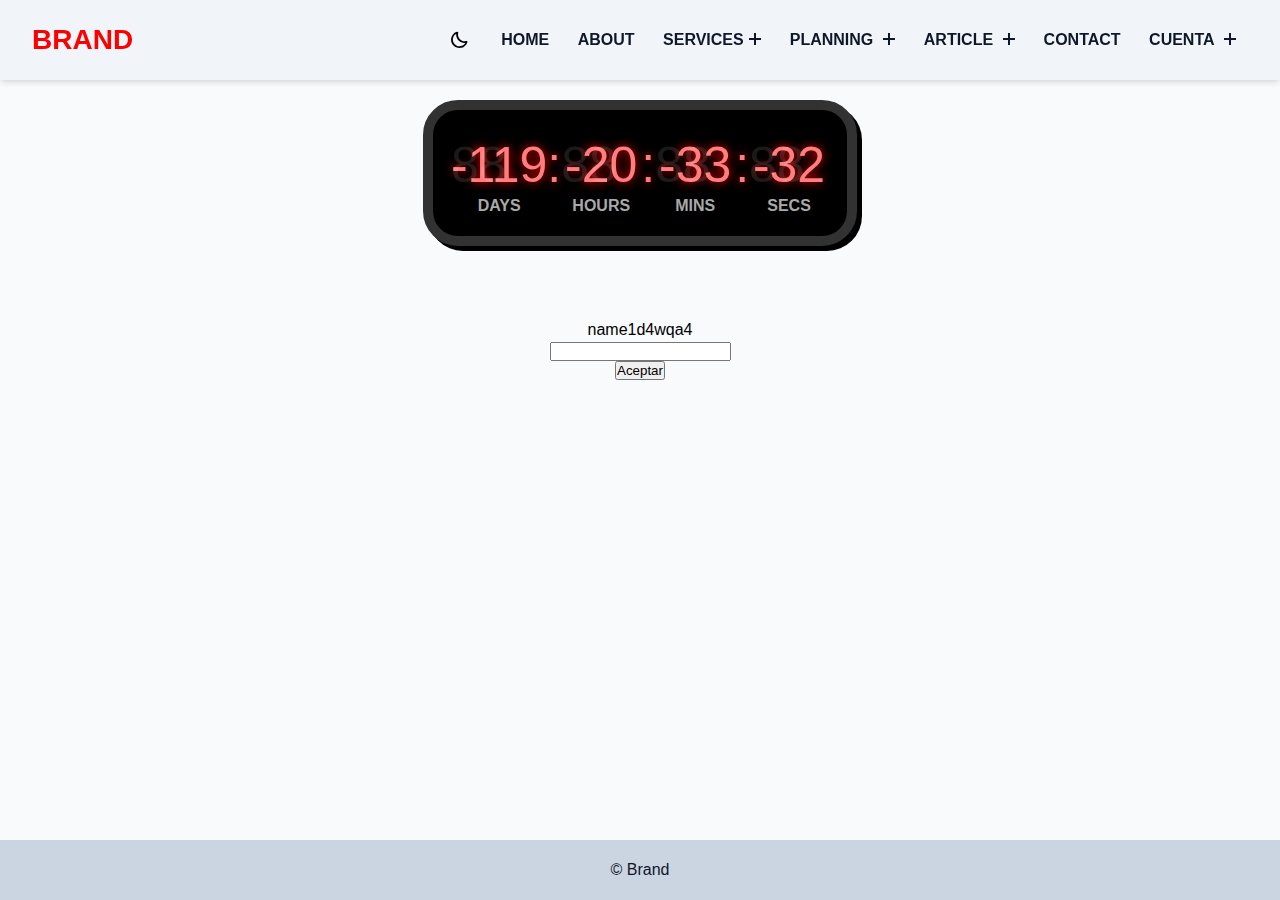
==== ar1.html @ 49c63d5c "Add files via upload" ====
<!DOCTYPE html>
<html lang="en" data-theme="light">

<head>
    <meta charset="utf-8">
    <meta http-equiv="X-UA-Compatible" content="IE=edge">
    <meta name="viewport" content="width=device-width, initial-scale=1">
    <title>Document</title>
    <!-- Inicial script -->
    <script src="./js/components/toggleTheme/InicialThemeUser.js"></script>
    <!-- ------------------------------------------------------------------------------------------------------------------------ -->

    <!-- CDN CSS -->
    <script src="https://kit.fontawesome.com/cac5cb4726.js" crossorigin="anonymous"></script>
    <link href='https://unpkg.com/boxicons@2.1.4/css/boxicons.min.css' rel='stylesheet'>
    <link rel="stylesheet" type="text/css" href="https://cdn.jsdelivr.net/npm/toastify-js/src/toastify.min.css">
    <!-- ------------------------------------------------------------------------------------------------------------------------ -->

    <!-- Global CSS -->
    <link rel="stylesheet" href="./css/all.css">
    <link rel="stylesheet" href="./css/components/toTheTop.css">
    <link rel="stylesheet" href="./css/components/footer.css">
    <link rel="stylesheet" href="./css/components/toggleTheme.css">
    <link rel="stylesheet" href="./css/components/modal.css">
    <link rel="stylesheet" href="./css/components/loader.css">
    <link rel="stylesheet" type="text/css" href="./css/components/navbar.css">
    <!-- ------------------------------------------------------------------------------------------------------------------------ -->

    <!-- CSS -->
    <link rel="stylesheet" href="./css/index.css">
    <!-- ------------------------------------------------------------------------------------------------------------------------ -->

</head>
<style>
    table {
        border-collapse: collapse;
        width: 100%;
        table-layout: fixed;
    }

    tr:nth-child(even) {
        background: #f1f7f8;
    }

    th,
    td {
        border: 1px solid #a0c8cf;
        padding: .75rem;
        text-align: center;
    }

    th {
        background: #74afb9;
        color: #fff;
    }

    td {
        white-space: nowrap;
        overflow: hidden;
        text-overflow: ellipsis;
    }
</style>

<body>
    <div id="loader-container">
        <div id="loader"></div>
    </div>
    <!-- Section: Header -->
    <header class="header">
        <div class="container">
            <section class="wrapper">
                <h2><a href="index.html" class="brand">Brand</a></h2>

                <button type="button" class="btn-open-close opened-menu">
                    <i class="size-icon fa-solid fa-bars"></i>
                </button>

                <div class="overlay"></div>
                <nav class="navbar">
                    <div class="container-btn">

                        <button type="button" class="btn-open-close closed-menu">
                            <i class="size-icon fa-solid fa-xmark"></i>
                        </button>
                        <button class="dark-mode-btn" aria-label="Activar modo oscuro">
                            <i class='bx bx-sun'></i>
                        </button>
                        <button class="light-mode-btn" aria-label="Activar modo claro">
                            <i class='bx bx-moon'></i>
                        </button>
                    </div>
                    <ul class="menu">
                        <li class="menu-item"><a href="index.html">Home</a></li>
                        <li class="menu-item"><a href="#">About</a></li>
                        <li class="menu-item menu-item-has-children">
                            <a href="#" data-toggle="sub-menu">Services<i class="expand"></i></a>
                            <ul class="sub-menu">
                                <li class="menu-item"><a href="#">Web Design</a></li>
                                <li class="menu-item"><a href="#">Web Development</a></li>
                                <li class="menu-item"><a href="#">Brand Marketing</a></li>
                                <li class="menu-item"><a href="#">SEO and Optimizing</a></li>
                            </ul>
                        </li>
                        <li class="menu-item menu-item-has-children">
                            <a href="#" data-toggle="sub-menu">Planning <i class="expand"></i></a>
                            <ul class="sub-menu">
                                <li class="menu-item"><a href="#">Basic Plan</a></li>
                                <li class="menu-item"><a href="#">Standard Plan</a></li>
                                <li class="menu-item"><a href="#">Premium Plan</a></li>
                                <li class="menu-item"><a href="#">Professional Plan</a></li>
                            </ul>
                        </li>
                        <li class="menu-item menu-item-has-children">
                            <a href="#" data-toggle="sub-menu">Article <i class="expand"></i></a>
                            <ul class="sub-menu">
                                <li class="menu-item"><a href="#">Article One</a></li>
                                <li class="menu-item"><a href="#">Article Two</a></li>
                                <li class="menu-item"><a href="#">Article Three</a></li>
                                <li class="menu-item"><a href="#">Article Four</a></li>
                                <li class="menu-item"><a href="#">Article Five</a></li>
                                <li class="menu-item"><a href="#">Article Six</a></li>
                                <li class="menu-item"><a href="#">Article Seven</a></li>
                            </ul>
                        </li>
                        <li class="menu-item"><a href="#">Contact </a></li>
                        <li class="menu-item menu-item-has-children">
                            <a href="#" data-toggle="sub-menu">Cuenta <i class="expand"></i></a>
                            <ul class="sub-menu">
                                <li class="menu-item open-login logged-out"><a href="#">Iniciar sesion</a></li>
                                <li class="menu-item open-signup logged-out"><a href="#">Crear cuenta</a></li>
                                <li class="menu-item logged-in"><a href="profile.html"><i class="fa-solid fa-user"></i>
                                        Perfil</a></li>
                                <li class="menu-item logged-in" id="logout"><a href="#"><i
                                            class="fa-solid fa-right-from-bracket"></i> Cerrar sesion</a></li>
                            </ul>
                        </li>
                    </ul>
                </nav>
            </section>
        </div>
    </header>

    <div class="modal-container-login">
        <div class="modal-login modal-close-login">
            <p class="close-login"><i class="fa-solid fa-xmark"></i></p>
            <div class="modal-text-login">
                <form action="" id="login-form">
                    <div>
                        <label for="email">Email:</label>
                        <input type="email" id="login-email" placeholder="Email" required>
                    </div>
                    <div>
                        <label for="password">Password:</label>
                        <input type="password" id="login-password" placeholder="Password" required>
                    </div>
                    <div>
                        <button type="submit">Login</button>
                    </div>
                </form>
            </div>
        </div>
    </div>

    <div class="modal-container-signup">
        <div class="modal-signup modal-close-signup">
            <p class="close-signup"><i class="fa-solid fa-xmark"></i></p>
            <div class="modal-text-signup">
                <form action="" id="signup-form">
                    <div>
                        <label for="name">Name:</label>
                        <input title="Nombre" type="text" id="signup-name" placeholder="Name" required minlength="2"
                            maxlength="20">
                    </div>
                    <div>
                        <label for="email">Email:</label>
                        <input title="Email" type="email" id="signup-email" placeholder="Email" required>
                    </div>
                    <div>
                        <label for="password">Password:</label>
                        <input title="Contraseña" type="password" id="signup-password" placeholder="Password" required>
                    </div>
                    <div>
                        <button type="submit">Sign up</button>
                    </div>
                </form>
            </div>
        </div>
    </div>

    <section class="section1">
        <!-- <p class="countdown">
            <span id="dayElement">00</span>:
            <span id="hourElement">00</span>:
            <span id="minElement">00</span>:
            <span id="secElement">00</span>
        </p>
        <h1 id="timeOut"></h1> -->
        <!-- <h1 id="show">Todos los usuarios son: </h1>
        <br>
        <div id="show2"></div>
        <input id="ed" type="text">
        <button id="emailEdit">Editar</button>
        <button style="display: none;" id="ace">Aceptar</button> -->

        <div id="containerValue">
            <p class="countdown">
                <span id="dayElement">00</span>:
                <span id="hourElement">00</span>:
                <span id="minElement">00</span>:
                <span id="secElement">00</span>
            </p>
            <h1 id="timeOut"></h1>
            <br><br>
            <img width="300"
                src="https://www.salonlfc.com/wp-content/uploads/2018/01/image-not-found-1-scaled-1150x647.png" alt="">
            <br>
            <p>name1d4wqa4</p>
            <input id="inputNumber" type="number" required>
            <button id="btnNumber">Aceptar</button>
            <div class="numeros">
                <div id="results">

                </div>
                <div>
                    <p id="num"></p>
                </div>
            </div>
        </div>
        <br>
        <table id="tr">
            <tr id="td">

            </tr>

        </table>

    </section>

    <div class="go-top-container">
        <div class="go-top-button">
            <i class="fa-solid fa-chevron-up"></i>
        </div>
    </div>

    <footer class="footer">
        <div class="container-footer">
            <span class="text-muted"><a href="#">&copy; Brand</a></span>
        </div>
    </footer>

    <!-- CDN JS -->
    <script type="text/javascript" src="https://cdn.jsdelivr.net/npm/toastify-js"></script>
    <!-- ------------------------------------------------------------------------------------------------------------------------ -->

    <!-- Global JS -->
    <script type="module" src="./js/app.js"></script>
    <script type="module" src="./js/App/firebase.js"></script>
    <script src="./js/components/toTheTop/toTheTop.js"></script>
    <script src="./js/components/navbar/navbar.js" defer></script>
    <script src="./js/components/modal/modal.js"></script>
    <script src="./js/components/loader/loader.js"></script>
    <script defer src="./js/components/toggleTheme/toggleTheme.js"></script>
    <!-- ------------------------------------------------------------------------------------------------------------------------ -->

    <!-- JS -->
    <script type="module" src="./js/main.js"></script>
    <!-- ------------------------------------------------------------------------------------------------------------------------ -->

</body>

</html>
---- css/all.css ----
:root {
    --theme-color: #f8fafc;
    --second-theme-color: #f1f5f9;
    --third-theme-color: #e2e8f0;
    --navbar-hover: #cbd5e1;
    --footer-background-color: #cbd5e1;

    --primary-color: #124f88;
    --secondary-color: #f7c331;
    --text-color-inverse: white;
    --text-color: #0f172a;
    --navbar-shallow-color: #e5e5e5;
    --menu-mobile-background-color: #3a4460;

    --accent-color: var(--primary-color);
    --primary-color-inverse: black;

    --transition: .3s ease;
    color-scheme: light;

    --users: rgb(235, 235, 235);
}

:root[data-theme="dark"] {
    --theme-color: #1e293b;
    --second-theme-color: #0f172a;
    --third-theme-color: var(--theme-color);
    --navbar-hover: #334155;
    --footer-background-color: var(--second-theme-color);


    --primary-color: #243043;
    --secondary-color: #9dc8db;
    --text-color: #f1f5f9;
    --text-color-inverse: var(--text-color);
    --navbar-shallow-color: #e5e5e5;
    --menu-mobile-background-color: #18213e;

    --accent-color: var(--secondary-color);

    color-scheme: dark;

    --users: rgb(7, 11, 66);
}


html {
    font-size: 100%;
    -webkit-box-sizing: border-box;
    box-sizing: border-box;
    scroll-behavior: smooth;
    /* background-color: var(--theme-color);
    transition: var(--transition); */
    position: relative;
    min-height: 100%;
}

*, *::before, *::after {
    padding: 0;
    margin: 0;
    -webkit-box-sizing: border-box;
    box-sizing: border-box;
    *list-style: none;
    *list-style-type: none;
    text-decoration: none;
    -webkit-font-smoothing: antialiased;
    -moz-osx-font-smoothing: grayscale;
    text-rendering: optimizeLegibility;
    -webkit-tap-highlight-color: rgba(0, 0, 0, 0);
}

body {
    font-family: Arial, Helvetica, sans-serif;
    *font-family: inter, Tahoma, Geneva, Verdana, sans-serif;
    font-size: 1rem;
    font-weight: 400;
    line-height: 1.5;
    *color: var(--text-color);
    background: var(--theme-color);
    transition: var(--transition);
}

body.scrolling {
    overflow-y: hidden
}
---- css/components/toTheTop.css ----
.go-top-container {
    position: fixed;
    bottom: 4rem;
    right: 4rem;
    width: 4.6rem;
    height: 4.6rem;
    z-index: 100;
}

.go-top-button {
    width: 0rem;
    height: 0rem;
    background: var(--primary-color);
    border-radius: 50%;
    cursor: pointer;
    transition: .2s;
    top: 50%;
    left: 50%;
    transform: translate(-50%, -50%);
    z-index: 10;
}

.go-top-button i {
    position: absolute;
    font-size: 1.6rem;
    top: 50%;
    left: 50%;
    transform: translate(-50%, -50%) scale(0);
    color: rgb(255, 255, 255);
    transition: .2s;
}

.show {
    z-index: 10;
}

.show .go-top-button {
    animation: popop .3s ease-in-out;
    width: 4.6rem;
    height: 4.6rem;
    z-index: 11;
}

.show i {
    transform: translate(-50%, -50%) scale(1);
}

@keyframes popop {
    0% {
        width: 0rem;
        height: 0rem;
    }

    50% {
        width: 6rem;
        height: 6rem;
    }

    100% {
        width: 4.6rem;
        height: 4.6rem;
    }
}

@media screen and (max-width: 900px) {
    .go-top-container {
        bottom: 0rem;
        right: 0rem;
        width: 2.6rem;
        height: 2.6rem;
    }

    .show .go-top-button {
        width: 2.6rem;
        height: 2.6rem;
    }

    .show .go-top-button {
        animation: popop2 .3s ease-in-out;
        width: 2.6rem;
        height: 2.6rem;
    }

    .go-top-button i {
        font-size: 1.2em;
    }

    @keyframes popop2 {
        0% {
            width: 0rem;
            height: 0rem;
        }

        50% {
            width: 4rem;
            height: 4rem;
        }

        100% {
            width: 2.6rem;
            height: 2.6rem;
        }
    }
}
---- css/components/footer.css ----
.footer {
    bottom: 0;
    position: absolute;
    width: 100%;
    height: 60px;
    background: var(--footer-background-color);
    transition: var(--transition);
    text-align: center;
}

.container-footer {
    width: 100%;
    height: 100%;
    justify-content: center;
    display: flex;
    align-items: center;
}

.footer a {
    transition: var(--transition);
    color: var(--text-color);
    text-decoration: none;
}
---- css/components/toggleTheme.css ----
.dark-mode-btn, .light-mode-btn {
    border: none;
    padding: 0;
    background: none;
    cursor: pointer;
    *position: absolute;
    *right: 0;
    height: 100%;

    display: flex;
    align-items: center;

    *margin-left: 20px;
    margin-right: 20px;
    font-size: 20px;

    *background-color: rgb(255, 59, 10);
}

@media only screen and (max-width:992px) {
    .dark-mode-btn, .light-mode-btn {
        font-size: 28px;
    }
}

:root[data-theme="light"] .dark-mode-btn{
    display: none;
}

:root[data-theme="dark"] .light-mode-btn{
    display: none;
}
---- css/components/modal.css ----
#login-form, #signup-form {
    display: flex;
    flex-direction: column;
}

.modal-container-login, .modal-container-signup {
    opacity: 0;
    visibility: hidden;
    position: fixed;
    z-index: 1000;
    width: 100%;
    height: 100vh;
    top: 0;
    left: 0;
    background: rgba(0, 0, 0, 0.5);
    display: flex;
    justify-content: center;
    align-items: center;
}

.modal-login, .modal-signup {
    width: 40%;
    max-width: 500px;
    height: 50%;
    max-height: 700px;
    background-color: white;
    text-align: center;
    display: flex;
    flex-direction: column;
    justify-content: space-evenly;
    position: relative;
    transition: transform 1s;
    transform: translateY(-10%);
    border-radius: 10px;

}

.close-login, .close-signup {
    display: flex;
    justify-content: center;
    align-items: center;
    position: absolute;
    top: 5px;
    right: 5px;
    width: 30px;
    height: 30px;
    background-color: #c44a4a;
    color: #fff;
    line-height: 25px;
    cursor: pointer;
    border-radius: 50%;
    transition: background .3s;
}

.close-login:hover, .close-signup:hover {
    background-color: red;
}

.modal-close-login, .modal-close-signup {
    transform: translateY(-200%);
}

@media screen and (max-width: 600px) {
    .modal-login, .modal-signup {
        width: 95%;
    }

    .close-login, .close-signup {
        width: 23px;
        height: 23px;
        font-size: 15px;
    }
}
---- css/components/loader.css ----
#loader-container, #loader-container2 {
    background-color: rgba(150, 147, 147, 0.9);
    height: 100%;
    width: 100%;
    position: fixed;
    top: 0;
    -webkit-transition: all 1s ease;
    -o-transition: all 1s ease;
    transition: all 1s ease;
    z-index: 10000;
}

#loader, #loader2 {
    border: 3px solid #ececec;
    border-top-color: #ccc;
    *border-top-style: groove;
    height: 100px;
    width: 100px;
    border-radius: 100%;
    position: absolute;
    top: 0;
    Left: 0;
    right: 0;
    bottom: 0;
    margin: auto;
    -webkit-animation: circule 1.5s linear infinite;
    -o-animation: circule 1.5s linear infinite;
    animation: circule 1.5s linear infinite;
}

@keyframes circule {
    from {
        transform: rotate(0deg);
    }

    to {
        transform: rotate(360deg);
    }
}
---- css/components/navbar.css ----
.btn-open-close {
    font-family: inherit;
    font-size: inherit;
    line-height: inherit;
    cursor: pointer;
    border: none;
    outline: none;
    background: 0 0;
    text-decoration: none
}

img, video {
    display: block;
    max-width: 100%;
    height: auto;
    -o-object-fit: cover;
    object-fit: cover
}

.container {
    max-width: 80rem;
    width: 100%;
    height: auto;
    padding: 0 2rem;
    margin: 0 auto
}

@media only screen and (max-width:768px) {
    .container {
        padding: 0 1rem;
        margin: 0 auto
    }
}

.brand {
    font-family: inherit;
    font-size: 1.75rem;
    font-weight: 700;
    line-height: inherit;
    border: none;
    outline: none;
    color: red;
    text-transform: uppercase;
    text-rendering: optimizeLegibility
}

.header {
    position: fixed;
    left: 0;
    top: 0;
    width: 100%;
    height: auto;
    z-index: 999;
    border: none;
    outline: none;
    background: var(--second-theme-color);
    transition: var(--transition);
    -webkit-box-shadow: 0 4px 6px -1px rgba(0, 0, 0, .1), 0 2px 4px -1px rgba(0, 0, 0, .06);
    box-shadow: 0 4px 6px -1px rgba(0, 0, 0, .1), 0 2px 4px -1px rgba(0, 0, 0, .06)
}

.header .wrapper {
    display: -webkit-box;
    display: -ms-flexbox;
    display: flex;
    -webkit-box-pack: justify;
    -ms-flex-pack: justify;
    justify-content: space-between;
    -webkit-box-align: center;
    -ms-flex-align: center;
    align-items: center;
    gap: 2rem;
    max-width: 100%;
    height: auto;
    padding: .75rem 0
}

.header .navbar {
    max-width: 100%;
    height: auto;
    display: flex;
}

.header .menu>.menu-item {
    position: relative;
    display: inline-block;
    margin: 0 .75rem;
    *background-color: red;
}

.header .menu>.menu-item>a {
    display: block;
    font-family: inherit;
    font-size: 1rem;
    font-weight: 600;
    line-height: inherit;
    padding: 1rem 0;
    border: none;
    outline: none;
    color: var(--text-color);
    text-transform: uppercase;
    text-rendering: optimizeLegibility;
    -webkit-transition: all .35s ease;
    -o-transition: all .35s ease;
    transition: all .35s ease
}

.header .menu>.menu-item>a .expand {
    position: relative;
    display: inline-block;
    height: .75rem;
    width: .75rem;
    margin-left: .35rem;
    border: none;
    outline: none;
    pointer-events: none
}

.header .menu>.menu-item>a .expand:before, .header .menu>.menu-item>a .expand:after {
    position: absolute;
    -webkit-box-sizing: inherit;
    box-sizing: inherit;
    content: '';
    left: 50%;
    top: 50%;
    width: 100%;
    height: 2px;
    background: var(--text-color);
    -webkit-transform: translate(-50%, -50%);
    -ms-transform: translate(-50%, -50%);
    transform: translate(-50%, -50%);
    -webkit-transition: all .35s ease;
    -o-transition: all .35s ease;
    transition: all .35s ease;
}

.header .menu>.menu-item:hover>a {
    color: red;
}

.header .menu>.menu-item:hover>a .expand::before, .header .menu>.menu-item:hover>a .expand::after {
    background: red;
}

.header .menu>.menu-item>a .expand::after {
    -webkit-transform: translate(-50%, -50%) rotate(-90deg);
    -ms-transform: translate(-50%, -50%) rotate(-90deg);
    transform: translate(-50%, -50%) rotate(-90deg)
}

.header .menu>.menu-item>.sub-menu>.menu-item>a:hover {
    background-color: var(--navbar-hover);
    color: red;
}

.header .menu>.menu-item>.sub-menu {
    position: absolute;
    left: -1rem;
    top: 100%;
    width: 13rem;
    height: auto;
    padding: .75rem 0;
    border: none;
    outline: none;
    opacity: 0;
    visibility: hidden;
    border-top: 3px solid red;
    background: var(--second-theme-color);
    -webkit-box-shadow: 0 4px 6px -1px rgba(0, 0, 0, .1), 0 2px 4px -1px rgba(0, 0, 0, .06);
    box-shadow: 0 4px 6px -1px rgba(0, 0, 0, .1), 0 2px 4px -1px rgba(0, 0, 0, .06);
    -webkit-transform: translateY(1rem);
    -ms-transform: translateY(1rem);
    transform: translateY(1rem);
    -webkit-transition: all .35s ease;
    -o-transition: all .35s ease;
    transition: all .35s ease;
}

.header .menu>.menu-item>.sub-menu>.menu-item {
    display: block
}

.header .menu>.menu-item>.sub-menu>.menu-item>a {
    display: block;
    font-family: inherit;
    font-size: 1rem;
    font-weight: 600;
    line-height: inherit;
    padding: .5rem 1.25rem;
    color: var(--text-color);
    text-transform: capitalize;
    text-rendering: optimizeLegibility;
    -webkit-transition: all .35s ease;
    -o-transition: all .35s ease;
    transition: all .35s ease;
}

/* .container-buttons {

} */

.header .opened-menu {
    position: relative;
    display: none;
    cursor: pointer;
    *width: 2rem;
    *height: 1rem;
    border: none;
    outline: none;
    opacity: 0;
    visibility: hidden;
    background: 0 0;
    -webkit-transform: rotate(0deg);
    -ms-transform: rotate(0deg);
    transform: rotate(0deg);
    -webkit-transition: all .35s ease;
    -o-transition: all .35s ease;
    transition: all .35s ease;
}

.img-User {
    display: flex !important;
    flex-direction: row;
    align-items: center;
}

.img-user {
    height: 40px;
    object-fit: cover;
    width: 40px;
    margin-left: 8px;
    border-radius: 50%;
}

.size-icon {
    font-size: 35px;
}

.size-icon-account {
    font-size: 25px;
}

/* .header .opened-menu span {
    display: block;
    position: absolute;
    width: 100%;
    height: 2px;
    left: 0;
    border: none;
    outline: none;
    opacity: 1;
    border-radius: .25rem;
    background: #121212;
    -webkit-transform: rotate(0deg);
    -ms-transform: rotate(0deg);
    transform: rotate(0deg);
    -webkit-transition: all .25s ease;
    -o-transition: all .25s ease;
    transition: all .25s ease
} */

/* .header .opened-menu span:nth-child(1) {
    top: 0
}

.header .opened-menu span:nth-child(2), .header .opened-menu span:nth-child(3) {
    top: .5rem
}

.header .opened-menu span:nth-child(4) {
    top: 1rem
} */

.header .closed-menu {
    display: none;
    *-webkit-box-align: center;
    *-ms-flex-align: center;
    *align-items: center;
    *-webkit-box-pack: center;
    *-ms-flex-pack: center;
    *justify-content: center;
    cursor: pointer;
    *width: 2.5rem;
    *height: 2.5rem;
    *border: none;
    *outline: none;
    *background: 0 0;
    *background-color: red;
    *margin-top: -5px;
}

/* .header .closed-menu img.closed-icon {
    display: block;
    width: 1rem;
    height: auto
} */

.header .overlay {
    position: fixed;
    left: 0;
    top: 0;
    height: 100%;
    width: 100%;
    z-index: 999;
    opacity: 0;
    visibility: hidden;
    background: rgba(0, 0, 0, .6);
    -webkit-transition: all .35s ease;
    -o-transition: all .35s ease;
    transition: all .35s ease;
}

@media only screen and (min-width:993px) {
    .header .menu>.menu-item-has-children:hover>.sub-menu {
        display: block;
        opacity: 1;
        visibility: visible;
        -webkit-transform: translateY(0);
        -ms-transform: translateY(0);
        transform: translateY(0);
    }

    .header .menu>.menu-item-has-children:hover>a .expand::after {
        -webkit-transform: translate(-50%, -50%) rotate(0deg);
        -ms-transform: translate(-50%, -50%) rotate(0deg);
        transform: translate(-50%, -50%) rotate(0deg);
    }
}

@media only screen and (max-width:992px) {
    .container-nav-footer {
        display: block;
    }

    .header .overlay.active {
        display: block;
        opacity: 1;
        visibility: visible;
    }

    .header .navbar {
        display: block;
        position: fixed;
        top: 0;
        left: -18rem;
        width: 18rem;
        height: 100%;
        padding: 1rem 0;
        z-index: 999;
        opacity: 0;
        overflow-y: auto;
        visibility: hidden;
        background: var(--second-theme-color);
        -webkit-box-shadow: 0 4px 6px -1px rgba(0, 0, 0, .1), 0 2px 4px -1px rgba(0, 0, 0, .06);
        box-shadow: 0 4px 6px -1px rgba(0, 0, 0, .1), 0 2px 4px -1px rgba(0, 0, 0, .06);
        -webkit-transition: all .5s ease;
        -o-transition: all .5s ease;
        transition: all .5s ease;
    }

    .header .navbar.active {
        left: 0;
        opacity: 1;
        visibility: visible;
    }

    .header .navbar::-webkit-scrollbar {
        width: 5px;
    }

    .header .navbar::-webkit-scrollbar-thumb {
        border-radius: 1rem;
        background: #e6e6e6;
        -webkit-box-shadow: inset 0 2px 6px rgba(0, 0, 0, .12);
        box-shadow: inset 0 2px 6px rgba(0, 0, 0, .12);
    }

    .header .menu {
        width: 100%;
        height: auto;
        margin-top: 1.5rem;
    }

    .header .menu>.menu-item {
        
        display: block;
        margin: 0;
    }

    .header .menu>.menu-item-has-children>a {
        display: -webkit-box;
        display: -ms-flexbox;
        display: flex;
        -webkit-box-pack: justify;
        -ms-flex-pack: justify;
        justify-content: space-between;
        -webkit-box-align: center;
        -ms-flex-align: center;
        align-items: center;
    }

    .header .menu>.menu-item>a {
        padding: .75rem 1rem;
        color: var(--text-color);
        border-bottom: 1px solid var(--navbar-hover);

    }

    .header .menu>.menu-item:first-child>a {
        border-top: 1px solid var(--navbar-hover);
    }

    .header .menu>.menu-item>a .expand::before, .header .menu>.menu-item>a .expand::after {
        background: var(--text-color)
    }

    .header .menu>.menu-item-has-children.active>a .expand:after {
        -webkit-transform: translate(-50%, -50%) rotate(0deg);
        -ms-transform: translate(-50%, -50%) rotate(0deg);
        transform: translate(-50%, -50%) rotate(0deg);
    }

    .header .menu>.menu-item>.sub-menu {
        position: relative;
        top: auto;
        left: auto;
        width: 100%;
        max-height: 0;
        padding: 0;
        border: none;
        outline: none;
        opacity: 1;
        overflow: hidden;
        visibility: visible;
        background: 0 0;
        -webkit-box-shadow: none;
        box-shadow: none;
        -webkit-transform: translateY(0px);
        -ms-transform: translateY(0px);
        transform: translateY(0px)
    }

    .header .menu>.menu-item>.sub-menu>.menu-item>a {
        padding: .75rem 2rem;
        color: var(--text-color);
        border-bottom: 1px solid var(--navbar-hover);
        background-color: var(--third-theme-color);
        font-size: 14px;
    }

    .header .opened-menu {
        display: block;
        opacity: 1;
        visibility: visible
    }

    .header .closed-menu {
        *position: absolute;
        display: -webkit-box;
        *display: -ms-flexbox;
        *display: flex;
        *top: 1rem;
        *right: .5rem;
        *background-color: red;
    }

    .container-btn {
        padding: .75rem 1rem;
        height: 8%;
        align-items: center;
        justify-content: space-between;
        flex-direction: row-reverse;
        *background-color: aqua;
        display: flex;
    }
}
---- css/index.css ----
@import url('https://fonts.cdnfonts.com/css/digital-numbers');

.section1 {
    margin: 100px auto;
    padding: 0 0.75rem;
    max-width: 1440px;
    display: flex;
    justify-content: center;
    align-items: center;
    flex-direction: column;
}

#con {
    *background-color: aqua;
    display: flex;
    justify-content: center;
    align-items: center;
    flex-direction: column;
    gap: 20px;
}

#showUsers {
    display: flex;
    gap: 15px;
    flex-wrap: wrap;
}

.userI {
    display: flex;
    justify-content: center;
    align-items: center;
    background-color: var(--users);
    padding: 10px;
    border-radius: 10px;
    gap: 10px;
    color: var(--text-color);
}

.userI img {
    width: 50px;
    height: 50px;
    object-fit: cover;
    border-radius: 50%;
}

#pro {
    *display: flex;
}

#results {
    display: flex;
    flex-direction: column;
    margin-right: 40px;
}

.numeros {
    display: flex;
    justify-content: space-between;
}

.full-container-ars {
    display: flex;
    margin: 20px;
    gap: 20px;
    flex-wrap: wrap;
    align-items: center;
    justify-content: center;
}

#containerValue {
    display: flex;
    flex-direction: column;
    justify-content: center;
    align-items: center;
}

.container-ars {
    padding: 10px;
    border: 1px solid black;
    width: 200px;
    height: 150px;
    display: flex;
    flex-direction: column;
    justify-content: center;
    align-items: center;
}


.countdown {
    display: flex;
    justify-content: center;
    padding: 18px;
    border: solid 10px rgb(50, 50, 50);
    border-radius: 35px;
    transition: all .8s;
    *width: 500px;
    font-family: 'Digital Numbers', sans-serif;
    font-size: 50px;
    color: rgb(255, 125, 125);
    text-shadow: 0 0 10px red;

    background-color: rgb(0, 0, 0);
    box-shadow: 5px 5px 0px 0px rgba(0, 0, 0, 5);
}

.countdown span {
    text-align: center;
    position: relative;
    display: inline-block;
    min-width: 80px;
    height: 90px;
    padding-bottom: 10px;
}

.countdown span::after {
    content: '88';
    position: absolute;
    left: 0;
    color: rgba(255, 255, 255, 0.1);
    text-shadow: none;
}

.countdown #dayElement::before {
    content: 'DAYS';
}

.countdown #hourElement::before {
    content: 'HOURS';
}

.countdown #minElement::before {
    content: 'MINS';
}

.countdown #secElement::before {
    content: 'SECS';
}

.countdown span::before {
    position: absolute;
    bottom: 0;
    left: 50%;
    transform: translate(-50%, 0);
    font-family: 'Open Sans', 'Helvetica Neue', sans-serif;
    font-size: 16px;
    font-weight: bold;
    color: darkgray;
    text-shadow: none;
}

@media only screen and (max-width:768px) {
    .countdown {
        font-size: 20px;
    }
    
    .countdown span {
        min-width: 40px;
        height: 60px;
    }
    
    .countdown span::before {
        font-size: 13px;
    }
}
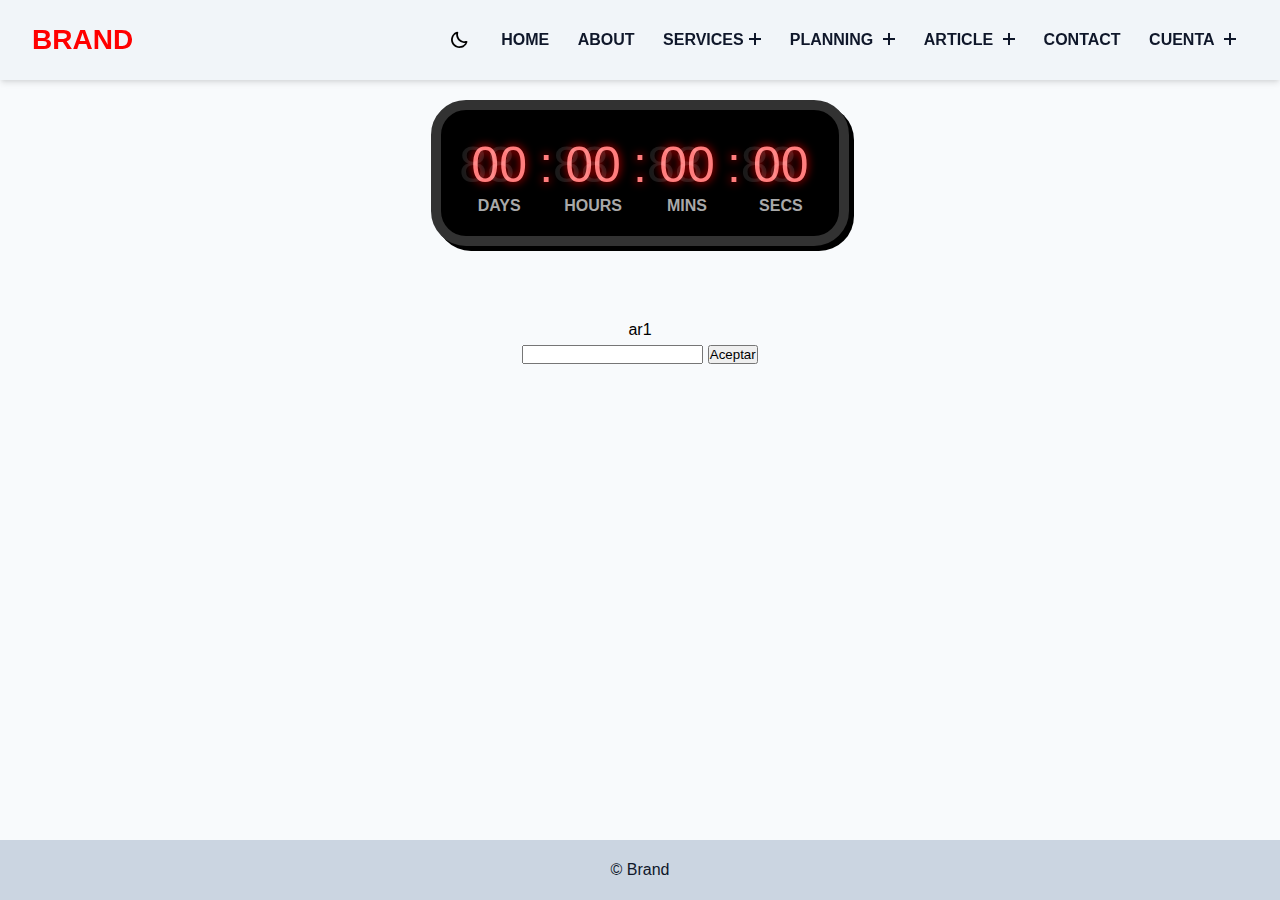
==== commit 94878bf7: "Add files via upload" ====
--- a/ar1.html
+++ b/ar1.html
@@ -214,15 +214,17 @@
             <img width="300"
                 src="https://www.salonlfc.com/wp-content/uploads/2018/01/image-not-found-1-scaled-1150x647.png" alt="">
             <br>
-            <p>name1d4wqa4</p>
-            <input id="inputNumber" type="number" required>
-            <button id="btnNumber">Aceptar</button>
-            <div class="numeros">
-                <div id="results">
-
-                </div>
-                <div>
-                    <p id="num"></p>
+            <p>ar1</p>
+            <div id="noShowValueUser">
+                <input id="inputNumber" type="number" required>
+                <button id="btnNumber">Aceptar</button>
+                <div class="numeros">
+                    <div id="results">
+
+                    </div>
+                    <div>
+                        <p id="num"></p>
+                    </div>
                 </div>
             </div>
         </div>
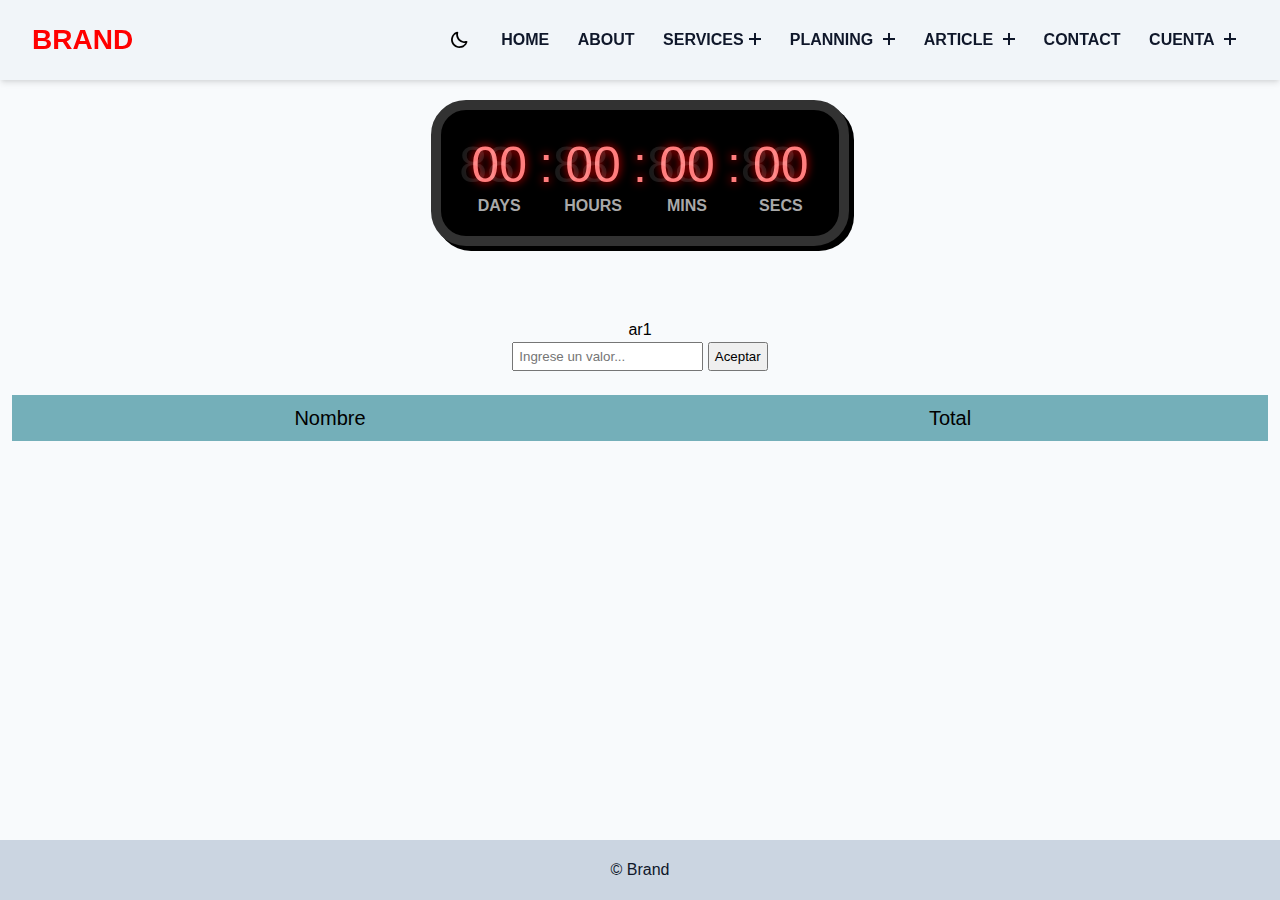
==== commit 52a509e6: "Add files via upload" ====
--- a/ar1.html
+++ b/ar1.html
@@ -62,9 +62,9 @@
 </style>
 
 <body>
-    <div id="loader-container">
+    <!-- <div id="loader-container">
         <div id="loader"></div>
-    </div>
+    </div> -->
     <!-- Section: Header -->
     <header class="header">
         <div class="container">
@@ -216,8 +216,9 @@
             <br>
             <p>ar1</p>
             <div id="noShowValueUser">
-                <input id="inputNumber" type="number" required>
-                <button id="btnNumber">Aceptar</button>
+                <input id="inputNumber" type="number" placeholder="Ingrese un valor..." min="0"
+                    style="padding: 5px; outline: none;">
+                <button id="btnNumber" style="padding: 5px;">Aceptar</button>
                 <div class="numeros">
                     <div id="results">
 
@@ -229,13 +230,36 @@
             </div>
         </div>
         <br>
-        <table id="tr">
-            <tr id="td">
-
-            </tr>
-
-        </table>
-
+        <div>
+            <div
+                style="display: flex; width: 100%; text-align: center; background-color: #74afb9; font-size: 20px; padding: 8px;">
+                <p style="width: 50%;">Nombre</p>
+                <p style="width: 50%;">Total</p>
+<!--                 <p style="width: 50%;">Hora</p>
+                <p style="width: 50%;">Fecha</p> -->
+            </div>
+            <table id="tr">
+                <tr id="td">
+
+                </tr>
+
+            </table>
+        </div>
+        <div class="sk-circle" style="display: none;" id="circle">
+            <div class="sk-circle1 sk-child"></div>
+            <div class="sk-circle2 sk-child"></div>
+            <div class="sk-circle3 sk-child"></div>
+            <div class="sk-circle4 sk-child"></div>
+            <div class="sk-circle5 sk-child"></div>
+            <div class="sk-circle6 sk-child"></div>
+            <div class="sk-circle7 sk-child"></div>
+            <div class="sk-circle8 sk-child"></div>
+            <div class="sk-circle9 sk-child"></div>
+            <div class="sk-circle10 sk-child"></div>
+            <div class="sk-circle11 sk-child"></div>
+            <div class="sk-circle12 sk-child"></div>
+        </div>
+        <div id="data" style="margin-top: -10px; display: none;">Cargando datos...</div>
     </section>
 
     <div class="go-top-container">
@@ -252,6 +276,7 @@
 
     <!-- CDN JS -->
     <script type="text/javascript" src="https://cdn.jsdelivr.net/npm/toastify-js"></script>
+    <script src="https://cdnjs.cloudflare.com/ajax/libs/jquery/3.3.1/jquery.min.js"></script>
     <!-- ------------------------------------------------------------------------------------------------------------------------ -->
 
     <!-- Global JS -->
--- a/css/all.css
+++ b/css/all.css
@@ -81,5 +81,178 @@
 }
 
 body.scrolling {
-    overflow-y: hidden
+    overflow-y: hidden;
+}
+
+
+.sk-circle {
+    margin: 30px auto;
+    width: 40px;
+    height: 40px;
+    position: relative;
+}
+
+.sk-circle .sk-child {
+    width: 100%;
+    height: 100%;
+    position: absolute;
+    left: 0;
+    top: 0;
+}
+
+.sk-circle .sk-child:before {
+    content: '';
+    display: block;
+    margin: 0 auto;
+    width: 15%;
+    height: 15%;
+    background-color: #333;
+    border-radius: 100%;
+    -webkit-animation: sk-circleBounceDelay 1.2s infinite ease-in-out both;
+    animation: sk-circleBounceDelay 1.2s infinite ease-in-out both;
+}
+
+.sk-circle .sk-circle2 {
+    -webkit-transform: rotate(30deg);
+    -ms-transform: rotate(30deg);
+    transform: rotate(30deg);
+}
+
+.sk-circle .sk-circle3 {
+    -webkit-transform: rotate(60deg);
+    -ms-transform: rotate(60deg);
+    transform: rotate(60deg);
+}
+
+.sk-circle .sk-circle4 {
+    -webkit-transform: rotate(90deg);
+    -ms-transform: rotate(90deg);
+    transform: rotate(90deg);
+}
+
+.sk-circle .sk-circle5 {
+    -webkit-transform: rotate(120deg);
+    -ms-transform: rotate(120deg);
+    transform: rotate(120deg);
+}
+
+.sk-circle .sk-circle6 {
+    -webkit-transform: rotate(150deg);
+    -ms-transform: rotate(150deg);
+    transform: rotate(150deg);
+}
+
+.sk-circle .sk-circle7 {
+    -webkit-transform: rotate(180deg);
+    -ms-transform: rotate(180deg);
+    transform: rotate(180deg);
+}
+
+.sk-circle .sk-circle8 {
+    -webkit-transform: rotate(210deg);
+    -ms-transform: rotate(210deg);
+    transform: rotate(210deg);
+}
+
+.sk-circle .sk-circle9 {
+    -webkit-transform: rotate(240deg);
+    -ms-transform: rotate(240deg);
+    transform: rotate(240deg);
+}
+
+.sk-circle .sk-circle10 {
+    -webkit-transform: rotate(270deg);
+    -ms-transform: rotate(270deg);
+    transform: rotate(270deg);
+}
+
+.sk-circle .sk-circle11 {
+    -webkit-transform: rotate(300deg);
+    -ms-transform: rotate(300deg);
+    transform: rotate(300deg);
+}
+
+.sk-circle .sk-circle12 {
+    -webkit-transform: rotate(330deg);
+    -ms-transform: rotate(330deg);
+    transform: rotate(330deg);
+}
+
+.sk-circle .sk-circle2:before {
+    -webkit-animation-delay: -1.1s;
+    animation-delay: -1.1s;
+}
+
+.sk-circle .sk-circle3:before {
+    -webkit-animation-delay: -1s;
+    animation-delay: -1s;
+}
+
+.sk-circle .sk-circle4:before {
+    -webkit-animation-delay: -0.9s;
+    animation-delay: -0.9s;
+}
+
+.sk-circle .sk-circle5:before {
+    -webkit-animation-delay: -0.8s;
+    animation-delay: -0.8s;
+}
+
+.sk-circle .sk-circle6:before {
+    -webkit-animation-delay: -0.7s;
+    animation-delay: -0.7s;
+}
+
+.sk-circle .sk-circle7:before {
+    -webkit-animation-delay: -0.6s;
+    animation-delay: -0.6s;
+}
+
+.sk-circle .sk-circle8:before {
+    -webkit-animation-delay: -0.5s;
+    animation-delay: -0.5s;
+}
+
+.sk-circle .sk-circle9:before {
+    -webkit-animation-delay: -0.4s;
+    animation-delay: -0.4s;
+}
+
+.sk-circle .sk-circle10:before {
+    -webkit-animation-delay: -0.3s;
+    animation-delay: -0.3s;
+}
+
+.sk-circle .sk-circle11:before {
+    -webkit-animation-delay: -0.2s;
+    animation-delay: -0.2s;
+}
+
+.sk-circle .sk-circle12:before {
+    -webkit-animation-delay: -0.1s;
+    animation-delay: -0.1s;
+}
+
+@-webkit-keyframes sk-circleBounceDelay {
+    0%, 80%, 100% {
+        -webkit-transform: scale(0);
+        transform: scale(0);
+    }
+
+    40% {
+        -webkit-transform: scale(1);
+        transform: scale(1);
+    }
+}
+
+@keyframes sk-circleBounceDelay {
+    0%, 80%, 100% {
+        -webkit-transform: scale(0);
+        transform: scale(0);
+    }
+
+    40% {
+        -webkit-transform: scale(1);
+        transform: scale(1);
+    }
 }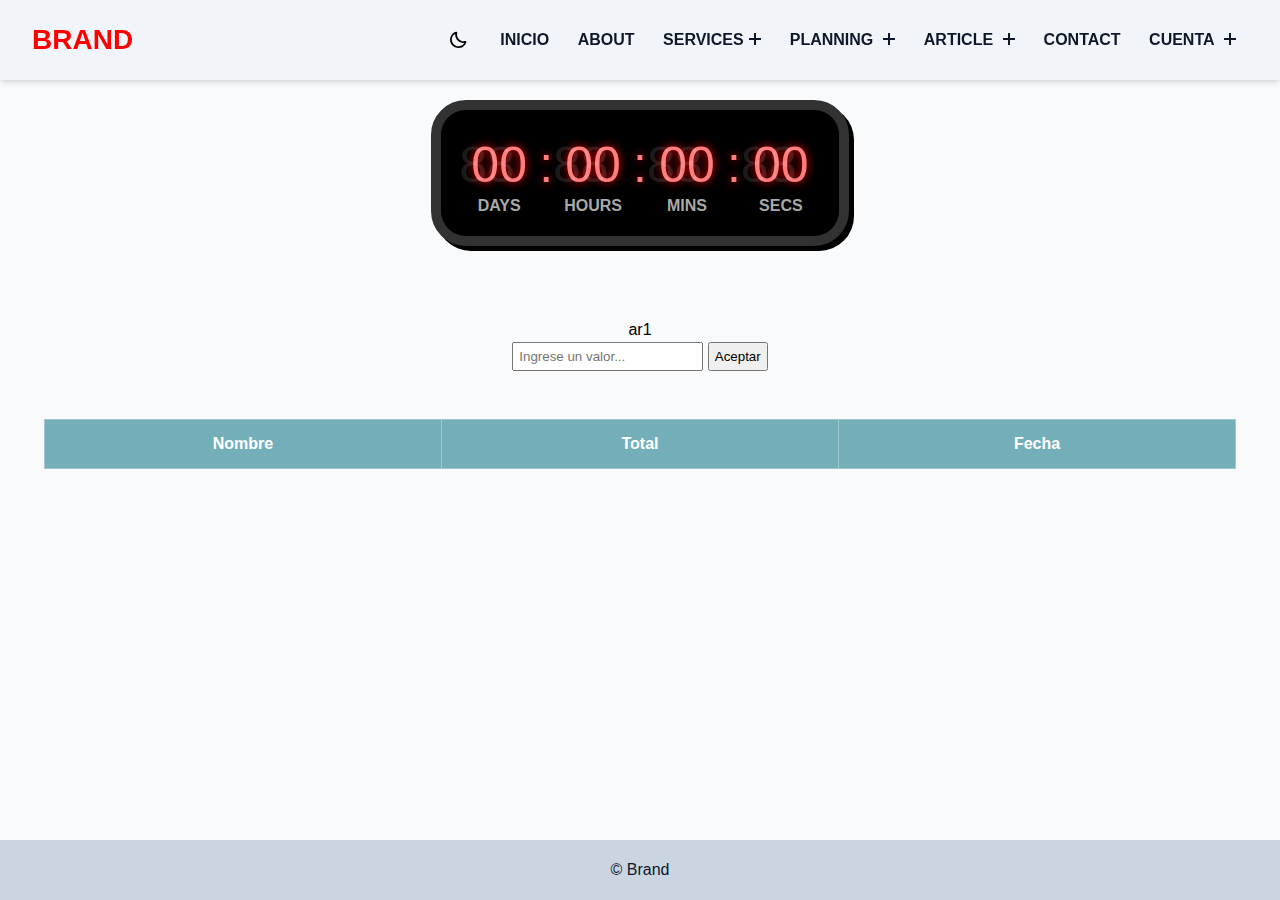
==== commit dbfa2fcf: "Add files via upload" ====
--- a/ar1.html
+++ b/ar1.html
@@ -5,7 +5,7 @@
     <meta charset="utf-8">
     <meta http-equiv="X-UA-Compatible" content="IE=edge">
     <meta name="viewport" content="width=device-width, initial-scale=1">
-    <title>Document</title>
+    <title>Ar1</title>
     <!-- Inicial script -->
     <script src="./js/components/toggleTheme/InicialThemeUser.js"></script>
     <!-- ------------------------------------------------------------------------------------------------------------------------ -->
@@ -28,38 +28,10 @@
 
     <!-- CSS -->
     <link rel="stylesheet" href="./css/index.css">
+    <link rel="stylesheet" href="./css/ars/ar1.css">
     <!-- ------------------------------------------------------------------------------------------------------------------------ -->
 
 </head>
-<style>
-    table {
-        border-collapse: collapse;
-        width: 100%;
-        table-layout: fixed;
-    }
-
-    tr:nth-child(even) {
-        background: #f1f7f8;
-    }
-
-    th,
-    td {
-        border: 1px solid #a0c8cf;
-        padding: .75rem;
-        text-align: center;
-    }
-
-    th {
-        background: #74afb9;
-        color: #fff;
-    }
-
-    td {
-        white-space: nowrap;
-        overflow: hidden;
-        text-overflow: ellipsis;
-    }
-</style>
 
 <body>
     <!-- <div id="loader-container">
@@ -90,7 +62,7 @@
                         </button>
                     </div>
                     <ul class="menu">
-                        <li class="menu-item"><a href="index.html">Home</a></li>
+                        <li class="menu-item"><a href="index.html">Inicio</a></li>
                         <li class="menu-item"><a href="#">About</a></li>
                         <li class="menu-item menu-item-has-children">
                             <a href="#" data-toggle="sub-menu">Services<i class="expand"></i></a>
@@ -229,22 +201,48 @@
                 </div>
             </div>
         </div>
-        <br>
-        <div>
-            <div
-                style="display: flex; width: 100%; text-align: center; background-color: #74afb9; font-size: 20px; padding: 8px;">
-                <p style="width: 50%;">Nombre</p>
-                <p style="width: 50%;">Total</p>
-<!--                 <p style="width: 50%;">Hora</p>
-                <p style="width: 50%;">Fecha</p> -->
-            </div>
-            <table id="tr">
-                <tr id="td">
-
-                </tr>
-
-            </table>
-        </div>
+        <br><br>
+        <div class="container">
+            <div>
+                <div id="no-more-tables">
+                    <table>
+                        <thead>
+                            <tr>
+                                <!-- <th>Img</th> -->
+                                <th>Nombre</th>
+                                <th class="numeric">Total</th>
+                                <!-- <th class="numeric">Hora</th> -->
+                                <th class="numeric">Fecha</th>
+                                <!-- <th class="numeric">Change %</th>
+                                <th class="numeric">Open</th>
+                                <th class="numeric">High</th>
+                                <th class="numeric">Low</th>
+                                <th class="numeric">Volume</th> -->
+                            </tr>
+                        </thead>
+                        <tbody id="tr">
+                            <!-- <tr>
+                                <td data-title="Total">AAX</td>
+                                <td data-title="Company">AUSENCO LIMITED</td>
+                                <td data-title="Price" class="numeric">$4.00</td>
+                                <td data-title="Change" class="numeric">-0.04</td>
+                                <td data-title="Change %" class="numeric">-0.99%</td>
+                                <td data-title="Open" class="numeric">$4.01</td>
+                                <td data-title="High" class="numeric">$4.05</td>
+                                <td data-title="Low" class="numeric">$4.00</td>
+                                <td data-title="Volume" class="numeric">90,641</td>
+                            </tr> -->
+
+
+
+
+                        </tbody>
+                    </table>
+                </div>
+            </div>
+        </div>
+
+
         <div class="sk-circle" style="display: none;" id="circle">
             <div class="sk-circle1 sk-child"></div>
             <div class="sk-circle2 sk-child"></div>
--- a/css/index.css
+++ b/css/index.css
@@ -155,7 +155,7 @@
     
     .countdown span {
         min-width: 40px;
-        height: 60px;
+        height: 50px;
     }
     
     .countdown span::before {
--- a/css/ars/ar1.css
+++ b/css/ars/ar1.css
@@ -0,0 +1,82 @@
+table {
+    border-collapse: collapse;
+    width: 100%;
+    table-layout: fixed;
+}
+
+tr:nth-child(even) {
+    background: #ebf8fc;
+}
+
+th,
+td {
+    border: 1px solid #a0c8cf;
+    padding: .75rem;
+    text-align: center;
+}
+
+th {
+    background: #74afb9;
+    color: #fff;
+}
+
+td {
+    white-space: nowrap;
+    overflow: hidden;
+    text-overflow: ellipsis;
+}
+
+@media only screen and (max-width: 800px) {
+
+    /* Force table to not be like tables anymore */
+    #no-more-tables table,
+    #no-more-tables thead,
+    #no-more-tables tbody,
+    #no-more-tables th,
+    #no-more-tables td,
+    #no-more-tables tr {
+        display: block;
+    }
+
+    /* Hide table headers (but not display: none;, for accessibility) */
+    #no-more-tables thead tr {
+        position: absolute;
+        top: -9999px;
+        left: -9999px;
+    }
+
+    #no-more-tables tr {
+        margin-bottom: 10px;
+        border: 1px solid #ccc;
+    }
+
+    #no-more-tables td {
+        /* Behave  like a "row" */
+        border: none;
+        border-bottom: 1px solid #e4e1e1;
+        position: relative;
+        padding-left: 50%;
+        white-space: normal;
+        text-align: end;
+    }
+
+    #no-more-tables td:before {
+        /* Now like a table header */
+        position: absolute;
+        /* Top/left values mimic padding */
+        *top: 6px;
+        left: 6px;
+        width: 45%;
+        padding-right: 10px;
+        white-space: nowrap;
+        text-align: left;
+        font-weight: bold;
+    }
+
+    /*
+      Label the data
+      */
+    #no-more-tables td:before {
+        content: attr(data-title);
+    }
+}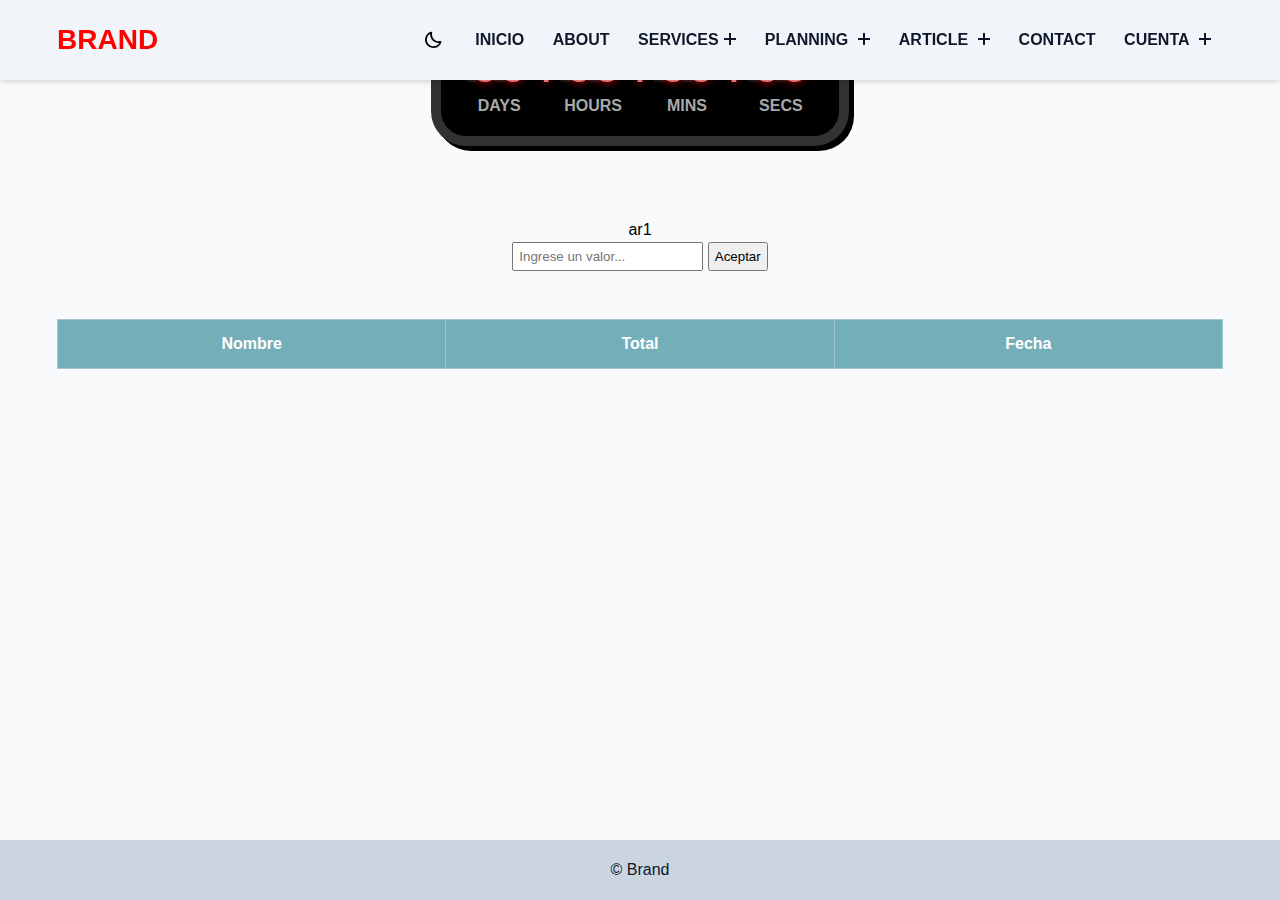
==== commit 770562c5: "Add files via upload" ====
--- a/ar1.html
+++ b/ar1.html
@@ -22,7 +22,7 @@
     <link rel="stylesheet" href="./css/components/footer.css">
     <link rel="stylesheet" href="./css/components/toggleTheme.css">
     <link rel="stylesheet" href="./css/components/modal.css">
-    <link rel="stylesheet" href="./css/components/loader.css">
+    <!-- <link rel="stylesheet" href="./css/components/loader.css"> -->
     <link rel="stylesheet" type="text/css" href="./css/components/navbar.css">
     <!-- ------------------------------------------------------------------------------------------------------------------------ -->
 
@@ -181,7 +181,7 @@
                 <span id="minElement">00</span>:
                 <span id="secElement">00</span>
             </p>
-            <h1 id="timeOut"></h1>
+
             <br><br>
             <img width="300"
                 src="https://www.salonlfc.com/wp-content/uploads/2018/01/image-not-found-1-scaled-1150x647.png" alt="">
@@ -205,7 +205,7 @@
         <div class="container">
             <div>
                 <div id="no-more-tables">
-                    <table>
+                    <table class="listingTable">
                         <thead>
                             <tr>
                                 <!-- <th>Img</th> -->
@@ -241,7 +241,7 @@
                 </div>
             </div>
         </div>
-
+        
 
         <div class="sk-circle" style="display: none;" id="circle">
             <div class="sk-circle1 sk-child"></div>
@@ -282,7 +282,7 @@
     <script type="module" src="./js/App/firebase.js"></script>
     <script src="./js/components/toTheTop/toTheTop.js"></script>
     <script src="./js/components/navbar/navbar.js" defer></script>
-    <script src="./js/components/modal/modal.js"></script>
+    <script type="module" src="./js/components/modal/modal.js"></script>
     <script src="./js/components/loader/loader.js"></script>
     <script defer src="./js/components/toggleTheme/toggleTheme.js"></script>
     <!-- ------------------------------------------------------------------------------------------------------------------------ -->
--- a/css/components/modal.css
+++ b/css/components/modal.css
@@ -19,7 +19,7 @@
 }
 
 .modal-login, .modal-signup {
-    width: 40%;
+    width: 80%;
     max-width: 500px;
     height: 50%;
     max-height: 700px;
@@ -32,7 +32,7 @@
     transition: transform 1s;
     transform: translateY(-10%);
     border-radius: 10px;
-
+    
 }
 
 .close-login, .close-signup {
--- a/css/components/navbar.css
+++ b/css/components/navbar.css
@@ -18,11 +18,11 @@
 }
 
 .container {
-    max-width: 80rem;
+    max-width: 1440px;
     width: 100%;
     height: auto;
-    padding: 0 2rem;
-    margin: 0 auto
+    padding: 0 57px;
+    margin: auto
 }
 
 @media only screen and (max-width:768px) {
@@ -233,7 +233,7 @@
 }
 
 .size-icon {
-    font-size: 35px;
+    font-size: 26px;
 }
 
 .size-icon-account {
--- a/css/index.css
+++ b/css/index.css
@@ -1,13 +1,61 @@
 @import url('https://fonts.cdnfonts.com/css/digital-numbers');
 
-.section1 {
-    margin: 100px auto;
-    padding: 0 0.75rem;
+.section-new-products {
+    background-color: #9E9C71;
+    margin-bottom: 200px;
+}
+
+.container-new-products {
+    margin: auto;
+    padding: 50px;
     max-width: 1440px;
-    display: flex;
-    justify-content: center;
-    align-items: center;
-    flex-direction: column;
+
+    *justify-content: center;
+    *align-items: center;
+    *flex-direction: column;
+    *background-color: rgb(11, 126, 228);
+}
+
+@media screen and (max-width: 550px) {
+    .container-new-products {
+        padding: 14px;
+    }
+
+    .title-new-products {
+        margin-bottom: 14px;
+        
+    }
+}
+
+.title-new-products {
+    margin-bottom: 50px;
+    color: white;
+    font-size: 19px;
+}
+
+.info-new-product {
+    margin: 13px;
+    display: flex;
+    flex-direction: column;
+    gap: 10px;
+}
+
+.info-new-product h3 {
+    color: white;
+    font-size: 20px;
+    cursor: default;
+}
+
+.info-new-product a {
+    text-align: center;
+    color: black;
+    text-decoration: none;
+    width: 100%;
+    padding: 10px 10px;
+    border: none;
+    cursor: pointer;
+    background-color: #E6A06F;
+    font-size: 20px;
 }
 
 #con {
@@ -152,14 +200,13 @@
     .countdown {
         font-size: 20px;
     }
-    
+
     .countdown span {
         min-width: 40px;
         height: 50px;
     }
-    
+
     .countdown span::before {
         font-size: 13px;
     }
-}
-
+}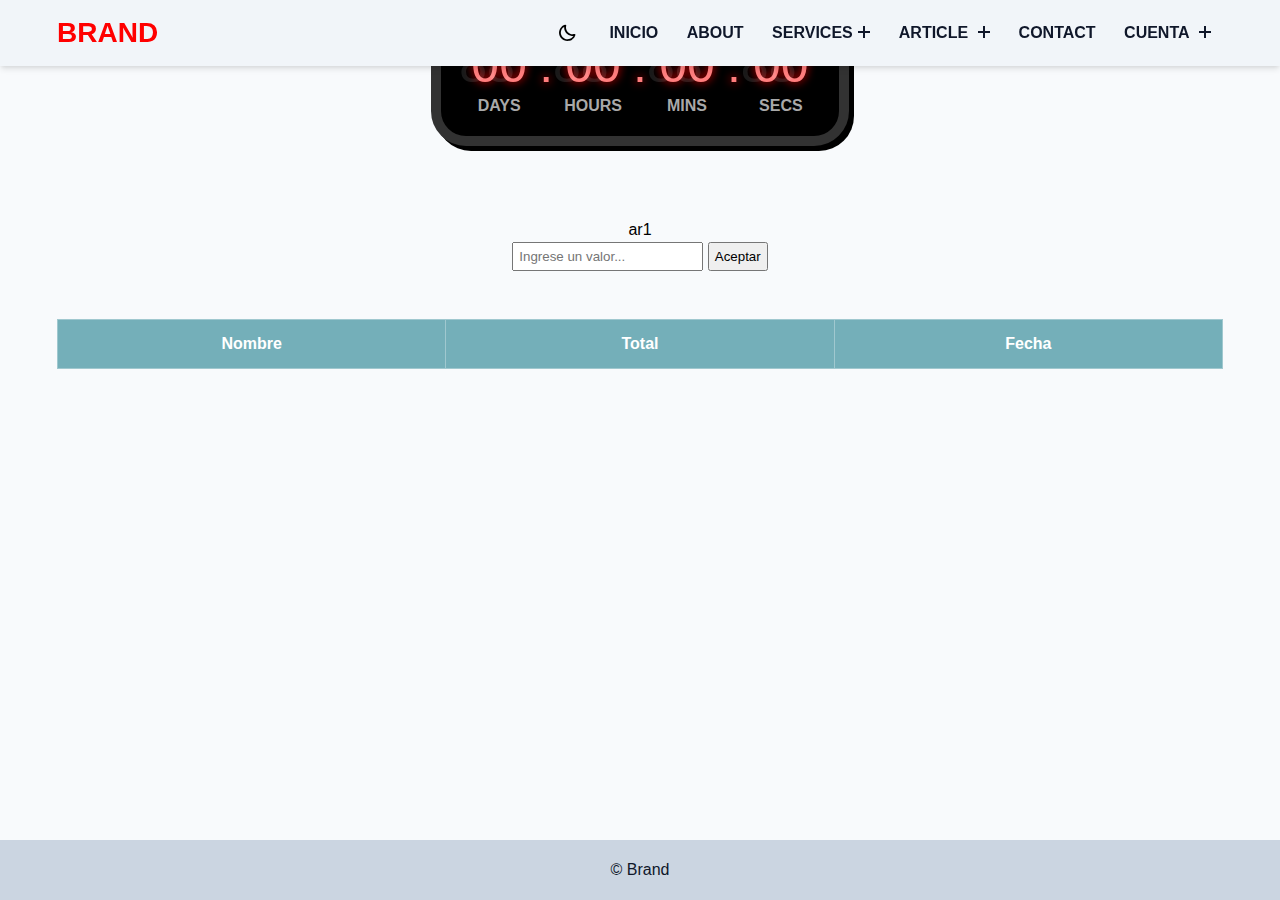
==== commit f4cc4976: "Add files via upload" ====
--- a/ar1.html
+++ b/ar1.html
@@ -71,15 +71,6 @@
                                 <li class="menu-item"><a href="#">Web Development</a></li>
                                 <li class="menu-item"><a href="#">Brand Marketing</a></li>
                                 <li class="menu-item"><a href="#">SEO and Optimizing</a></li>
-                            </ul>
-                        </li>
-                        <li class="menu-item menu-item-has-children">
-                            <a href="#" data-toggle="sub-menu">Planning <i class="expand"></i></a>
-                            <ul class="sub-menu">
-                                <li class="menu-item"><a href="#">Basic Plan</a></li>
-                                <li class="menu-item"><a href="#">Standard Plan</a></li>
-                                <li class="menu-item"><a href="#">Premium Plan</a></li>
-                                <li class="menu-item"><a href="#">Professional Plan</a></li>
                             </ul>
                         </li>
                         <li class="menu-item menu-item-has-children">
--- a/css/components/navbar.css
+++ b/css/components/navbar.css
@@ -72,7 +72,7 @@
     gap: 2rem;
     max-width: 100%;
     height: auto;
-    padding: .75rem 0
+    padding: .30rem 0
 }
 
 .header .navbar {
@@ -216,6 +216,18 @@
     -webkit-transition: all .35s ease;
     -o-transition: all .35s ease;
     transition: all .35s ease;
+}
+
+.a-search {
+    text-align: center;
+}
+
+.search {
+    padding: 6px;
+    outline: none;
+    border-radius: 3px;
+    border: none;
+    background-color: rgb(209, 208, 207);
 }
 
 .img-User {
--- a/css/index.css
+++ b/css/index.css
@@ -16,21 +16,22 @@
     *background-color: rgb(11, 126, 228);
 }
 
-@media screen and (max-width: 550px) {
-    .container-new-products {
-        padding: 14px;
-    }
-
-    .title-new-products {
-        margin-bottom: 14px;
-        
-    }
-}
-
 .title-new-products {
     margin-bottom: 50px;
     color: white;
     font-size: 19px;
+}
+
+@media screen and (max-width: 550px) {
+    .container-new-products {
+        padding: 14px;
+    }
+
+    .title-new-products {
+        margin-top: 16px;
+        margin-bottom: 30px;
+        
+    }
 }
 
 .info-new-product {
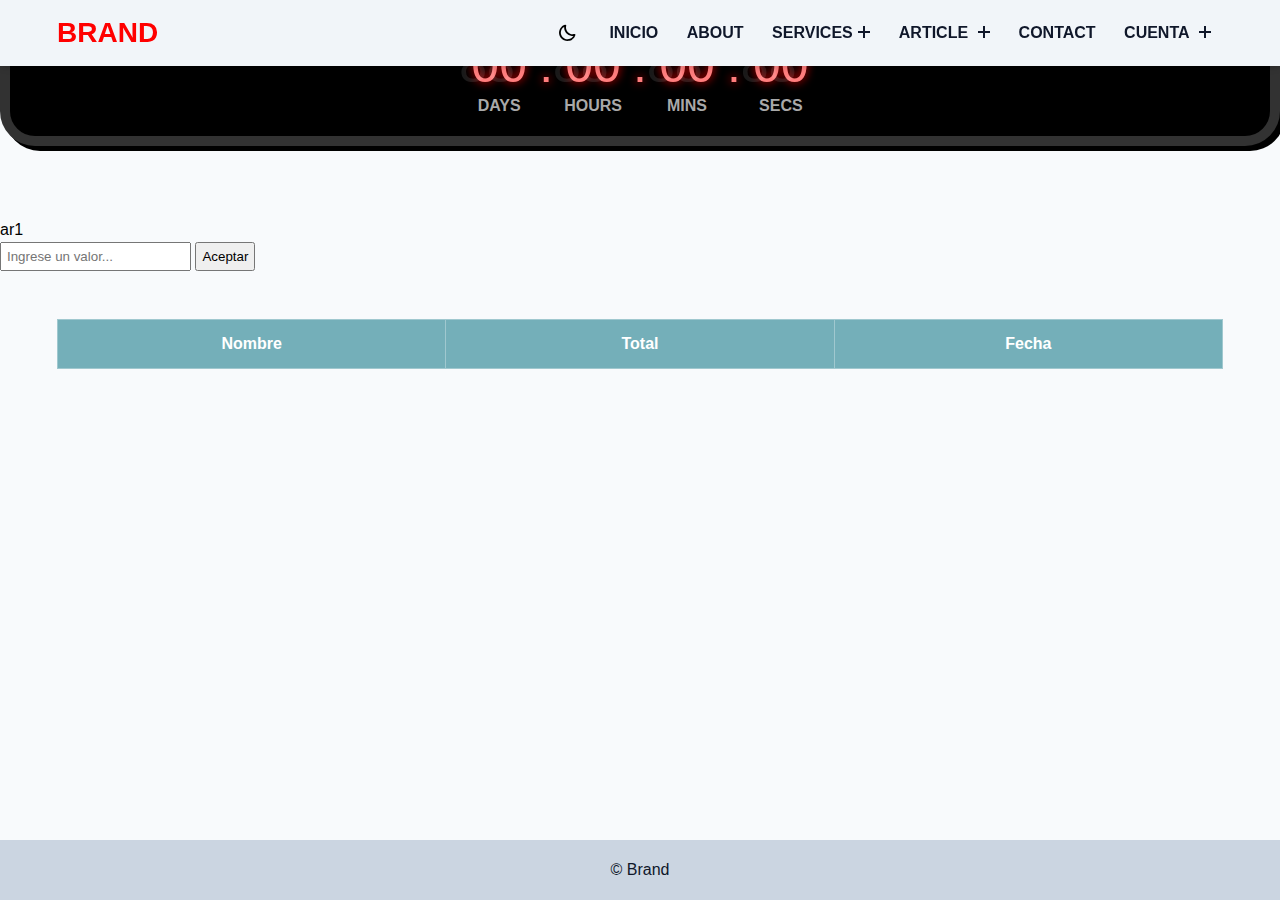
==== commit 1d308250: "Add files via upload" ====
--- a/ar1.html
+++ b/ar1.html
@@ -29,6 +29,7 @@
     <!-- CSS -->
     <link rel="stylesheet" href="./css/index.css">
     <link rel="stylesheet" href="./css/ars/ar1.css">
+    <link rel="stylesheet" href="./css/components/countdown.css">
     <!-- ------------------------------------------------------------------------------------------------------------------------ -->
 
 </head>
--- a/css/components/navbar.css
+++ b/css/components/navbar.css
@@ -225,9 +225,9 @@
 .search {
     padding: 6px;
     outline: none;
-    border-radius: 3px;
-    border: none;
-    background-color: rgb(209, 208, 207);
+    *border-radius: 3px;
+    *border: none;
+    *background-color: rgb(209, 208, 207);
 }
 
 .img-User {
@@ -485,4 +485,8 @@
         *background-color: aqua;
         display: flex;
     }
+
+    .search {
+        width: 100%;
+    }
 }--- a/css/index.css
+++ b/css/index.css
@@ -2,7 +2,7 @@
 
 .section-new-products {
     background-color: #9E9C71;
-    margin-bottom: 200px;
+    padding: 0px 0 20px 0;
 }
 
 .container-new-products {
@@ -59,155 +59,9 @@
     font-size: 20px;
 }
 
-#con {
-    *background-color: aqua;
-    display: flex;
-    justify-content: center;
-    align-items: center;
-    flex-direction: column;
-    gap: 20px;
-}
-
-#showUsers {
-    display: flex;
-    gap: 15px;
-    flex-wrap: wrap;
-}
-
-.userI {
-    display: flex;
-    justify-content: center;
-    align-items: center;
-    background-color: var(--users);
-    padding: 10px;
-    border-radius: 10px;
-    gap: 10px;
-    color: var(--text-color);
-}
-
-.userI img {
-    width: 50px;
-    height: 50px;
-    object-fit: cover;
-    border-radius: 50%;
-}
-
-#pro {
-    *display: flex;
-}
-
-#results {
-    display: flex;
-    flex-direction: column;
-    margin-right: 40px;
-}
-
-.numeros {
-    display: flex;
-    justify-content: space-between;
-}
-
-.full-container-ars {
-    display: flex;
-    margin: 20px;
-    gap: 20px;
-    flex-wrap: wrap;
-    align-items: center;
-    justify-content: center;
-}
-
-#containerValue {
-    display: flex;
-    flex-direction: column;
-    justify-content: center;
-    align-items: center;
-}
-
-.container-ars {
-    padding: 10px;
-    border: 1px solid black;
-    width: 200px;
-    height: 150px;
-    display: flex;
-    flex-direction: column;
-    justify-content: center;
-    align-items: center;
-}
-
-
-.countdown {
-    display: flex;
-    justify-content: center;
-    padding: 18px;
-    border: solid 10px rgb(50, 50, 50);
-    border-radius: 35px;
-    transition: all .8s;
-    *width: 500px;
-    font-family: 'Digital Numbers', sans-serif;
-    font-size: 50px;
-    color: rgb(255, 125, 125);
-    text-shadow: 0 0 10px red;
-
-    background-color: rgb(0, 0, 0);
-    box-shadow: 5px 5px 0px 0px rgba(0, 0, 0, 5);
-}
-
-.countdown span {
-    text-align: center;
-    position: relative;
-    display: inline-block;
-    min-width: 80px;
-    height: 90px;
-    padding-bottom: 10px;
-}
-
-.countdown span::after {
-    content: '88';
-    position: absolute;
-    left: 0;
-    color: rgba(255, 255, 255, 0.1);
-    text-shadow: none;
-}
-
-.countdown #dayElement::before {
-    content: 'DAYS';
-}
-
-.countdown #hourElement::before {
-    content: 'HOURS';
-}
-
-.countdown #minElement::before {
-    content: 'MINS';
-}
-
-.countdown #secElement::before {
-    content: 'SECS';
-}
-
-.countdown span::before {
-    position: absolute;
-    bottom: 0;
-    left: 50%;
-    transform: translate(-50%, 0);
-    font-family: 'Open Sans', 'Helvetica Neue', sans-serif;
-    font-size: 16px;
-    font-weight: bold;
-    color: darkgray;
-    text-shadow: none;
-}
-
-@media only screen and (max-width:768px) {
-    .countdown {
-        font-size: 20px;
-    }
-
-    .countdown span {
-        min-width: 40px;
-        height: 50px;
-    }
-
-    .countdown span::before {
-        font-size: 13px;
-    }
+.divider {
+    width: 100%;
+    height: 152px;
+    background-color: #33454E;
+    margin-bottom: 500px;
 }--- a/css/components/countdown.css
+++ b/css/components/countdown.css
@@ -0,0 +1,88 @@
+.container-ars {
+    padding: 10px;
+    border: 1px solid black;
+    width: 200px;
+    height: 150px;
+    display: flex;
+    flex-direction: column;
+    justify-content: center;
+    align-items: center;
+}
+
+
+.countdown {
+    display: flex;
+    justify-content: center;
+    padding: 18px;
+    border: solid 10px rgb(50, 50, 50);
+    border-radius: 35px;
+    transition: all .8s;
+    *width: 500px;
+    font-family: 'Digital Numbers', sans-serif;
+    font-size: 50px;
+    color: rgb(255, 125, 125);
+    text-shadow: 0 0 10px red;
+
+    background-color: rgb(0, 0, 0);
+    box-shadow: 5px 5px 0px 0px rgba(0, 0, 0, 5);
+}
+
+.countdown span {
+    text-align: center;
+    position: relative;
+    display: inline-block;
+    min-width: 80px;
+    height: 90px;
+    padding-bottom: 10px;
+}
+
+.countdown span::after {
+    content: '88';
+    position: absolute;
+    left: 0;
+    color: rgba(255, 255, 255, 0.1);
+    text-shadow: none;
+}
+
+.countdown #dayElement::before {
+    content: 'DAYS';
+}
+
+.countdown #hourElement::before {
+    content: 'HOURS';
+}
+
+.countdown #minElement::before {
+    content: 'MINS';
+}
+
+.countdown #secElement::before {
+    content: 'SECS';
+}
+
+.countdown span::before {
+    position: absolute;
+    bottom: 0;
+    left: 50%;
+    transform: translate(-50%, 0);
+    font-family: 'Open Sans', 'Helvetica Neue', sans-serif;
+    font-size: 16px;
+    font-weight: bold;
+    color: darkgray;
+    text-shadow: none;
+}
+
+@media only screen and (max-width:768px) {
+    .countdown {
+        font-size: 20px;
+    }
+
+    .countdown span {
+        min-width: 40px;
+        height: 50px;
+    }
+
+    .countdown span::before {
+        font-size: 13px;
+    }
+}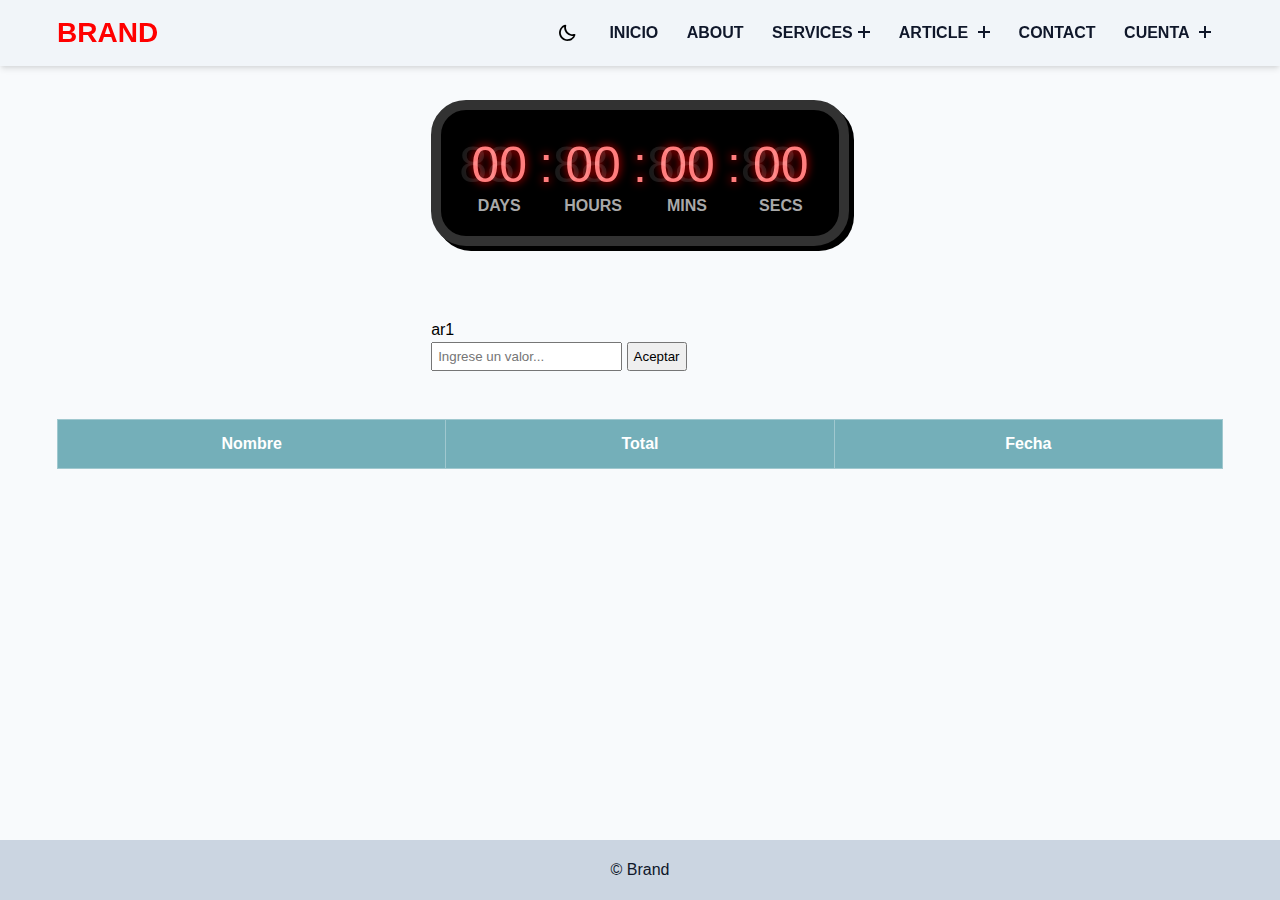
==== commit ec008ca4: "Add files via upload" ====
--- a/ar1.html
+++ b/ar1.html
@@ -151,7 +151,8 @@
         </div>
     </div>
 
-    <section class="section1">
+    <section class="section1"
+        style="display: flex; flex-direction: column; justify-content: center; align-items: center; margin-top: 100px; margin-bottom: 200px;">
         <!-- <p class="countdown">
             <span id="dayElement">00</span>:
             <span id="hourElement">00</span>:
@@ -233,7 +234,7 @@
                 </div>
             </div>
         </div>
-        
+
 
         <div class="sk-circle" style="display: none;" id="circle">
             <div class="sk-circle1 sk-child"></div>
